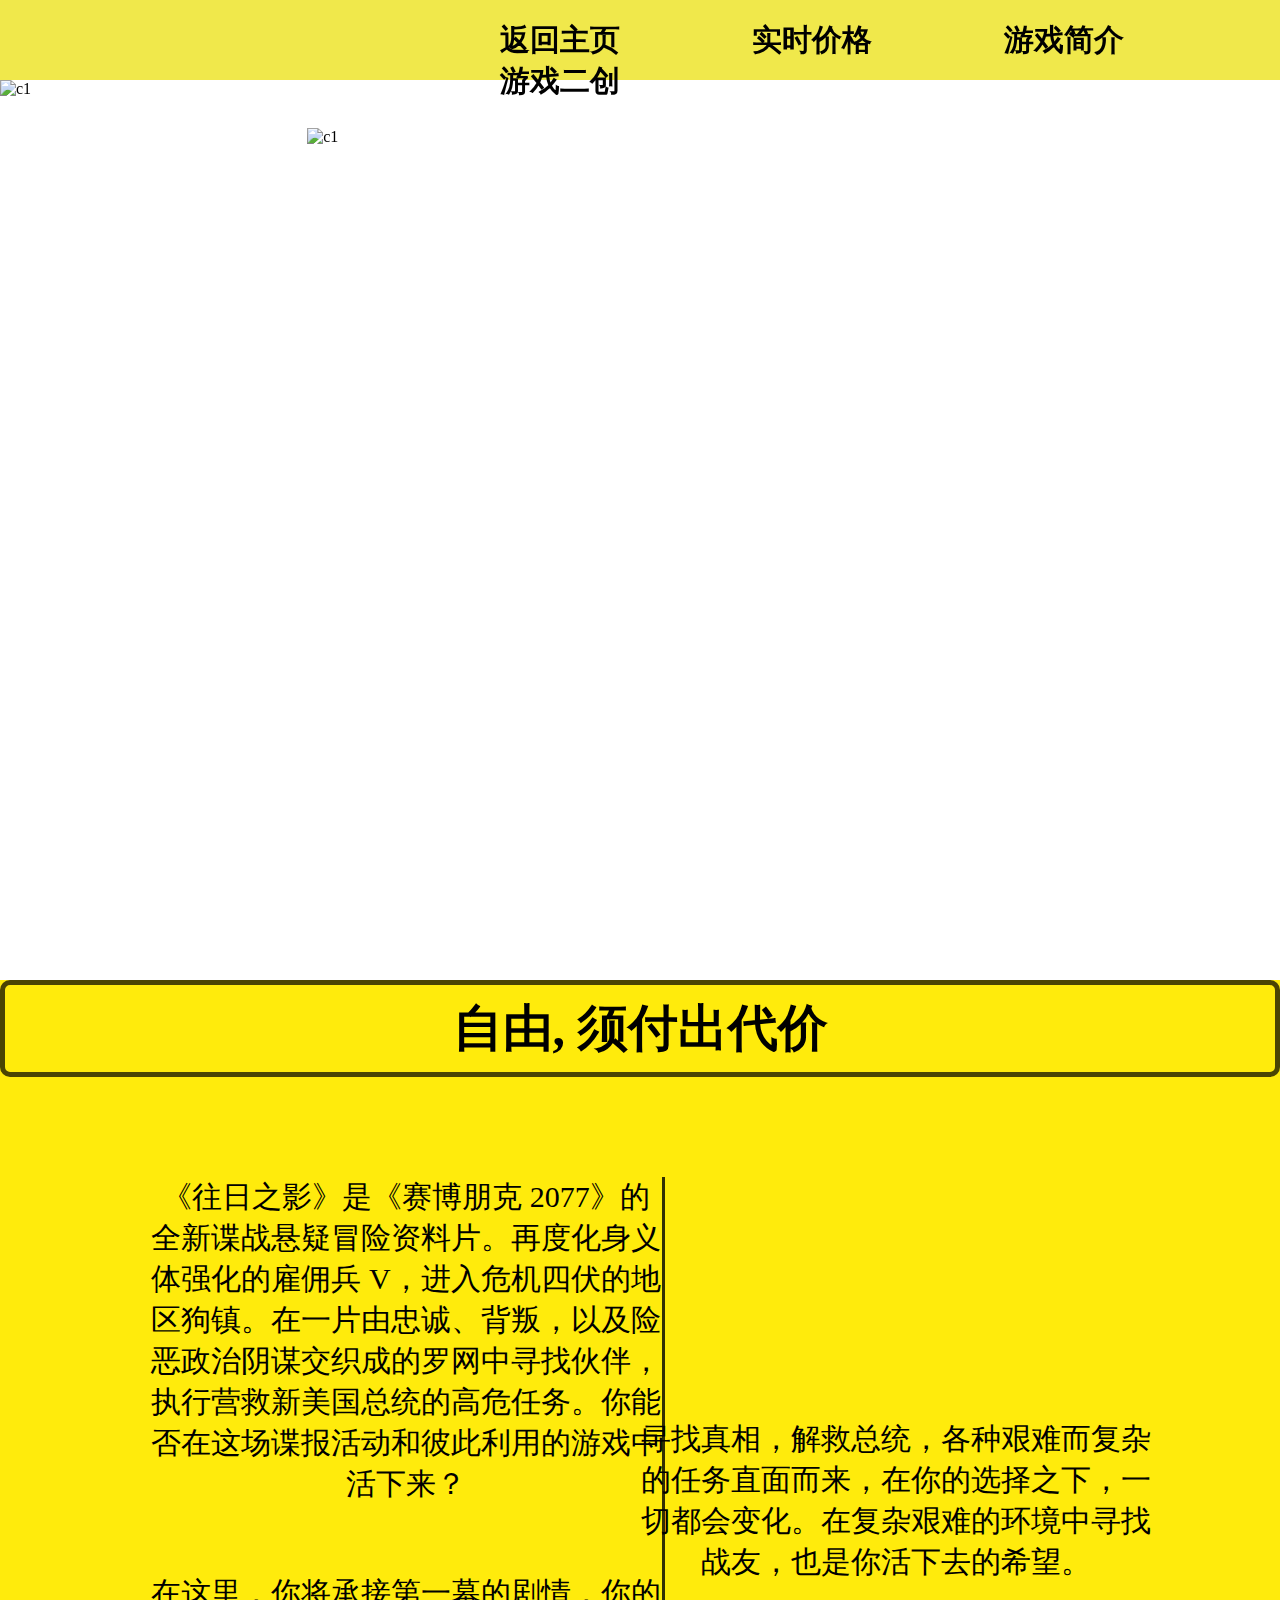
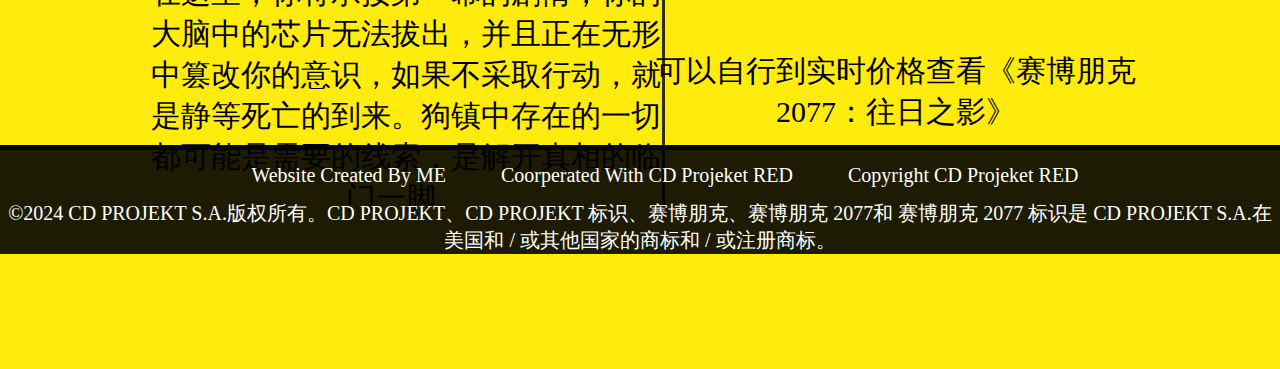
==== yty923/web/dlc.html @ 9aacbf7b "Add files via upload" ====
<!DOCTYPE html>
<html lang="en">
<head>
    <meta charset="UTF-8">
    <meta name="viewport" content="width=device-width, initial-scale=1.0">
    <title>GameDLC</title>
    <link rel = "stylesheet" href ="d.css">
</head>
<body>
    <header>
        <h1>cyberpunk2077</h1>
        <ul>
            <li><a class="a1" href=pagemenu.html>返回主页</a></li>
            <li><a class="a2" href=price.html>实时价格</a></li>
            <li><a class="a3" href=gamepreview.html>游戏简介</a></li>
            <li><a class="a4" href=fanswork.html>游戏二创</a></li>
        </ul>
    </header>  
    <main>
        <section>
            <img alt="c1" class="p5-2" src="image/UT.jpg" width="100%">
            <img alt="c1" class="p5-1"  src="image/CR.png" height="90%">
        </section>
        <section class="f0">
            <p class="f1">自由, 须付出代价</p>
            <p class="f2">《往日之影》是《赛博朋克 2077》的全新谍战悬疑冒险资料片。再度化身义体强化的雇佣兵 V，进入危机四伏的地区狗镇。在一片由忠诚、背叛，以及险恶政治阴谋交织成的罗网中寻找伙伴，执行营救新美国总统的高危任务。你能否在这场谍报活动和彼此利用的游戏中活下来？<br> <br><br>在这里，你将承接第一幕的剧情，你的大脑中的芯片无法拔出，并且正在无形中篡改你的意识，如果不采取行动，就是静等死亡的到来。狗镇中存在的一切都可能是需要的线索，是解开真相的临门一脚。</p>
            <p class="f3"> 寻找真相，解救总统，各种艰难而复杂的任务直面而来，在你的选择之下，一切都会变化。在复杂艰难的环境中寻找战友，也是你活下去的希望。<br><br><br>可以自行到实时价格查看《赛博朋克2077：往日之影》</p>
        </section>  
    </main> 
    <footer class="fo">
        <ul>
            <li>Website Created By ME</li>
            <li>Coorperated With CD Projeket RED</li>
            <li>Copyright CD Projeket RED</li>
        </ul>
        <p>©2024 CD PROJEKT S.A.版权所有。CD PROJEKT、CD PROJEKT 标识、赛博朋克、赛博朋克 2077和 赛博朋克 2077 标识是 CD PROJEKT S.A.在美国和 / 或其他国家的商标和 / 或注册商标。</p>
    </footer>
</body>
</html>
---- yty923/web/d.css ----
header h1{
    line-height: 80px;
    position:fixed;
    background-image: url(image/name.jpg);
    background-repeat: no-repeat;
    background-position: top left;
    background-size:contain;
    background-color: rgba(235, 223, 8, 0.731);
    width:100%;
    text-indent: -9999px;
}
header li{
    display: inline;
    margin-right: 10vw;
    font-size: 30px;
}
header ul{
    position: fixed;
    margin-top: 20px;
    left: 500px;
    font-weight: bold;
}

.line1{
    position: inherit;
}
.line1 img{
    margin-top: 80px;
}
.line1 p{
    color: black;
    position: absolute;
    font-size: 30px;
    width: 50%;
    margin-left: 50px;
    border: 3px solid;
    border-radius: 10px;
    border-color: rgba(0, 0, 0, 0.502);
    top: 350px;
}

.short{
    position: relative;
    transform: translateY(-5px);
    background-color: rgb(255, 235, 12);
    border-top: 2px solid;
    border-color: rgba(0, 0, 0, 0.708);
    font-size: 50px;
    text-align: center;
}

.short p{
    padding: 10px 0 10px 0;
}

.line2{
    position: relative;
    transform: translateY(-5px);
    border-top: 2px solid;
    background-color: rgb(255, 235, 12);
    font-size: 30px;
    border-color: rgba(0, 0, 0, 0.708);
}

.line2 p{
    position: absolute;
    margin-top: 100px;
    width: 30%;
    left: 50%;
    margin-left: 100px;
    border: 3px solid;
    border-radius: 10px;
    border-color: rgba(0, 0, 0, 0.502);
}

.line2 img{
    margin-top: 50px;
    margin-left: 50px;
    border: 4px solid;
    border-color: rgb(255, 156, 8);
}

.line3{
    position: relative;
    transform: translateY(-5px);
    background-color: rgb(255, 235, 12);
    font-size: 30px;
    padding-bottom: 200px;
}

.line3 p{
    position: absolute;
    margin-top: 270px;
    width: 30%;
    margin-left: 100px;
    border: 3px solid;
    border-radius: 10px;
    border-color: rgba(0, 0, 0, 0.502);
}

.line3 img{
    margin-top: 200px;
    margin-left: 40%;
    border: 4px solid;
    border-color: rgb(255, 156, 8);
}

.p1{
    position: absolute;
    transform: translateY(-1040px);
    margin-left: 70%;
    width: 30%;
    height: 50%;
}

footer{
    position: relative;
    transform: translateY(-5px);
    background-color: rgba(0, 0, 0, 0.888);
    border-top: 5px solid;
    border-color: black;
    font-size: 20px;
    color: white;
    text-align: center;
}
footer li{
    display: inline;
    margin-left: 50px;
    line-height: 50px
}

.a1{
    color: black;
    text-decoration: none;
}

.a1:hover{
    text-decoration: underline;
}

.a2{
    color: black;
    text-decoration: none;
}

.a2:hover{
    text-decoration: underline;
}

.a3{
    color: black;
    text-decoration: none;
}

.a3:hover{
    text-decoration: underline;
}

.a4{
    color: black;
    text-decoration: none;
}

.a4:hover{
    text-decoration: underline;
}

.line2-1{
    position: inherit;
    font-size: 30px;

}
.line2-1 img{
    margin-top: 80px;
}

.line2-1 p{
    position: absolute;
    margin-left: 50px;
    transform: translateY(-800px);
}

.ul1{
    position: absolute;
    margin-left: 50px;
    transform: translateY(-750px);
}

.ul2{
    position: absolute;
    margin-left: 50px;
    transform: translateY(-450px);
}

.p2-1{
    position:absolute;
    transform: translateY(-750px);
    margin-left: 45%;
}

.main2{
    background-color:  rgb(255, 235, 12);
}

.line4-1{
    font-size: 30px;

}
.line4-1 img{
    margin-top: 80px;
}

.line4-2{
    background-color: rgb(247, 243, 208);
}
.main3{
    background-color:  rgb(255, 235, 12);
}

.p3-1{
    margin-top: 100px;
    margin-bottom: 100px;
    font-size: 20px;
}

.p3-1 img{
    border: 4px solid;
    border-radius: 10px;
    border-color: black;
}

.p3-1 p{
    position: relative;
    margin-left: 55%;
    margin-bottom: 20px;
    width: 30%;
    transform: translateY(-400px);
    padding :20px;
    border: 4px solid;
    border-color: rgba(0, 0, 0, 0.797);
}

.pp0{
    transform: translateY(-400px);
    margin-left: 200px;
    position: absolute;
    font-size: 30px;
    font-weight: bold;
}
.pp1{
    transform: translateY(-350px);
    margin-left: 200px;
    position: absolute;
    font-size: 30px;
    font-weight: bold;
}
.pp2{
    transform: translateY(-300px);
    margin-left: 200px;
    position: absolute;
    font-size: 30px;
    font-weight: bold;
}

.p5-2{
    position: absolute;
    margin-top: 80px;
}

.p5-1{
    margin-top: 10%;
    margin-left: 24%;
    position:absolute;
}
.f1{
    padding: 10px;
    border: 5px solid;
    border-radius: 10px;
    border-color: rgba(0, 0, 0, 0.708);
    font-size: 50px;
    font-weight: bold;
}
.f2{
    width: 40%;
    font-size: 30px;
    margin-top: 100px;
    margin-left: 150px;
    border-right: 3px solid rgba(0, 0, 0, 0.799);
}
.f3{
    position: absolute;
    width: 40%;
    font-size: 30px;
    transform: translateY(-400px);
    margin-left: 50%;
}
.f0{
    position: absolute;
    text-align: center;
    background-color: rgb(255, 235, 12);
    margin-top: 980px;
    padding-bottom: 150px;
}
.fo{
    position: absolute;
    margin-top: 1750px;
}
.z-1{
    transform: translateY(-200px);
}
.z0{
    transform: translateY(100px);
}

.p2-10{
    background-color:rgb(255, 235, 12) ;
    transform: translateY(-5px);
    font-size: 30px;
}
.p2-10 p{
    margin-left: 15%;
    margin-right: 15%;
    padding-top: 15px;
    border-top: 3px solid black;
    padding-bottom: 20px;
}

*{
    border: 0;
    padding:0;
    margin : 0;
}
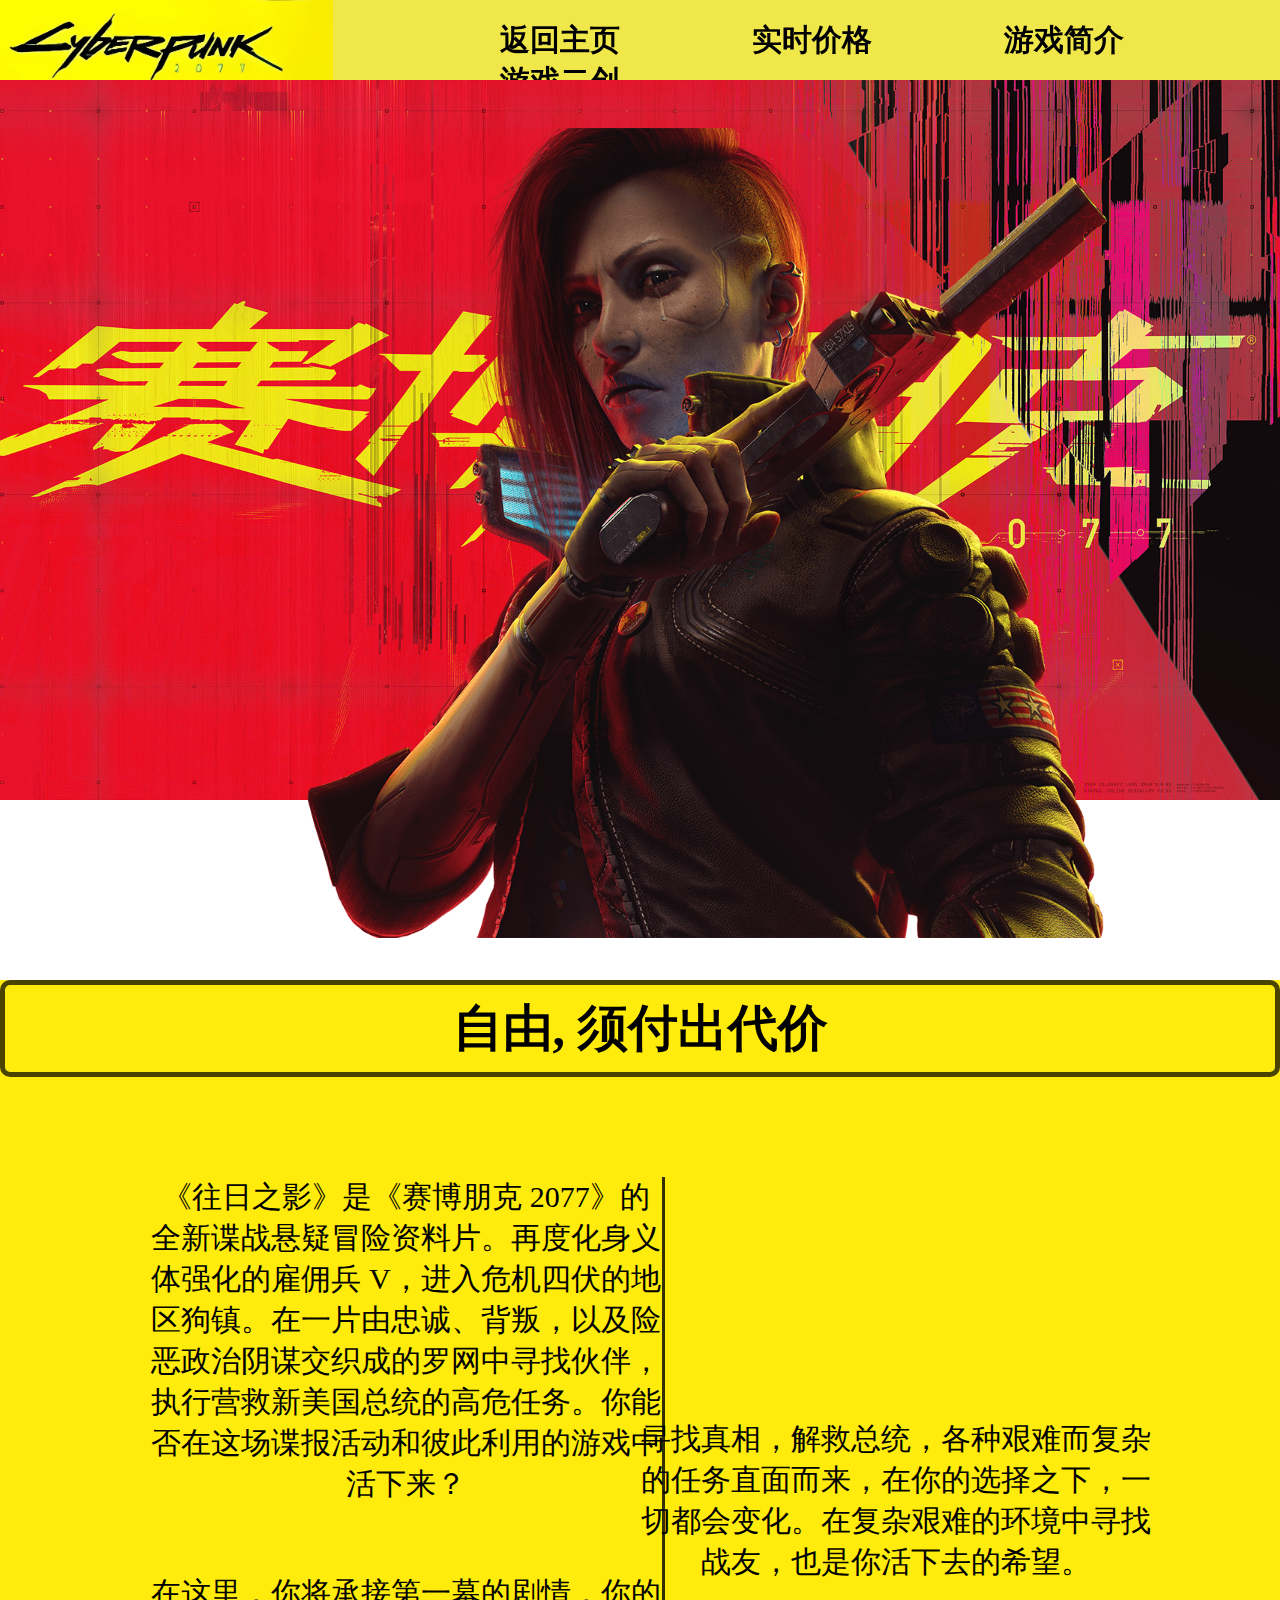
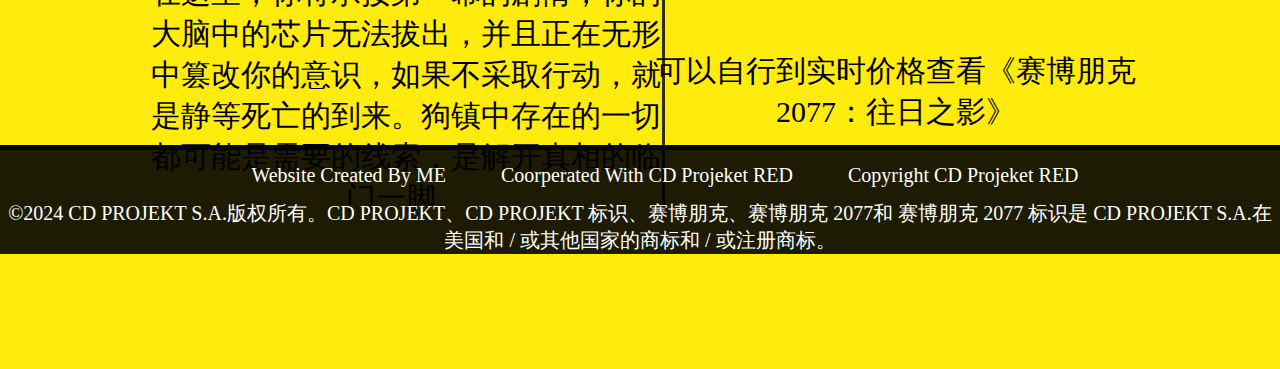
==== commit 10f4c2cb: "Add files via upload" ====
--- a/yty923/web/dlc.html
+++ b/yty923/web/dlc.html
@@ -18,8 +18,8 @@
     </header>  
     <main>
         <section>
-            <img alt="c1" class="p5-2" src="image/UT.jpg" width="100%">
-            <img alt="c1" class="p5-1"  src="image/CR.png" height="90%">
+            <img alt="c1" class="p5-2" src="../image/UT.jpg" width="100%">
+            <img alt="c1" class="p5-1"  src="../image/CR.png" height="90%">
         </section>
         <section class="f0">
             <p class="f1">自由, 须付出代价</p>
--- a/yty923/web/d.css
+++ b/yty923/web/d.css
@@ -1,7 +1,7 @@
 header h1{
     line-height: 80px;
     position:fixed;
-    background-image: url(image/name.jpg);
+    background-image: url(../image/name.jpg);
     background-repeat: no-repeat;
     background-position: top left;
     background-size:contain;
